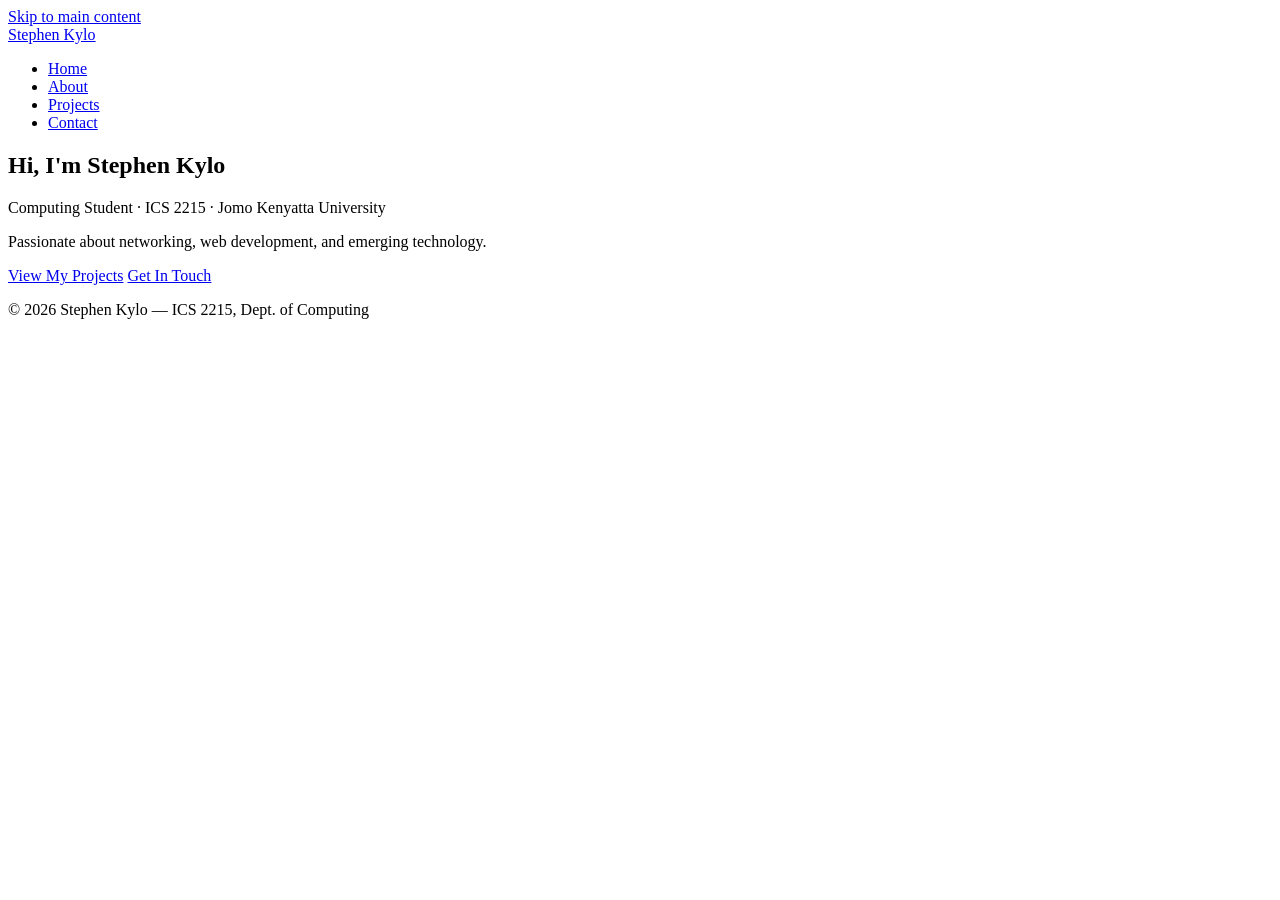
==== index.html @ c4669fda "Add files via upload" ====
<!-- Paste this into EVERY HTML file and customise the <title> and <main> -->
<!DOCTYPE html>
<html lang="en">

<head>
    <meta charset="UTF-8">
    <!-- REQUIRED for responsive design on mobile -->
    <meta name="viewport" content="width=device-width, initial-scale=1.0">
    <meta name="description" content="Portfolio of [Your Name] — Computing student at [University]">
    <title>my project | Portfolio</title>
    <link rel="stylesheet" href="css/style.css">
</head>

<body>

    <!-- Skip link: allows keyboard users to skip the nav -->
    <a href="#main" class="skip-link">Skip to main content</a>

    <header>
        <div class="container">
            <a href="index.html" class="logo">Stephen Kylo</a>
            <nav aria-label="Main navigation">
                <ul>
                    <!-- Add class="active" to the current page's link -->
                    <li><a href="index.html" class="active">Home</a></li>
                    <li><a href="about.html">About</a></li>
                    <li><a href="projects.html">Projects</a></li>
                    <li><a href="contact.html">Contact</a></li>
                </ul>
            </nav>
        </div>
    </header>

    <main id="main">

        <section class="hero">
            <div class="container">
                <h1>Hi, I'm <span class="accent">Stephen Kylo</span></h1>
                <p class="tagline">Computing Student · ICS 2215 · Jomo Kenyatta University</p>
                <p>Passionate about networking, web development, and emerging technology.</p>
                <div class="hero-btns">
                    <a href="projects.html" class="btn">View My Projects</a>
                    <a href="contact.html" class="btn btn-outline">Get In Touch</a>
                </div>
            </div>
        </section>
    </main>

    <footer>
        <div class="container">
            <p>&copy; <span id="year"></span> Stephen Kylo — ICS 2215, Dept. of Computing</p>
        </div>
    </footer>
    <script>document.getElementById('year').textContent = new Date().getFullYear();</script>
</body>

</html>
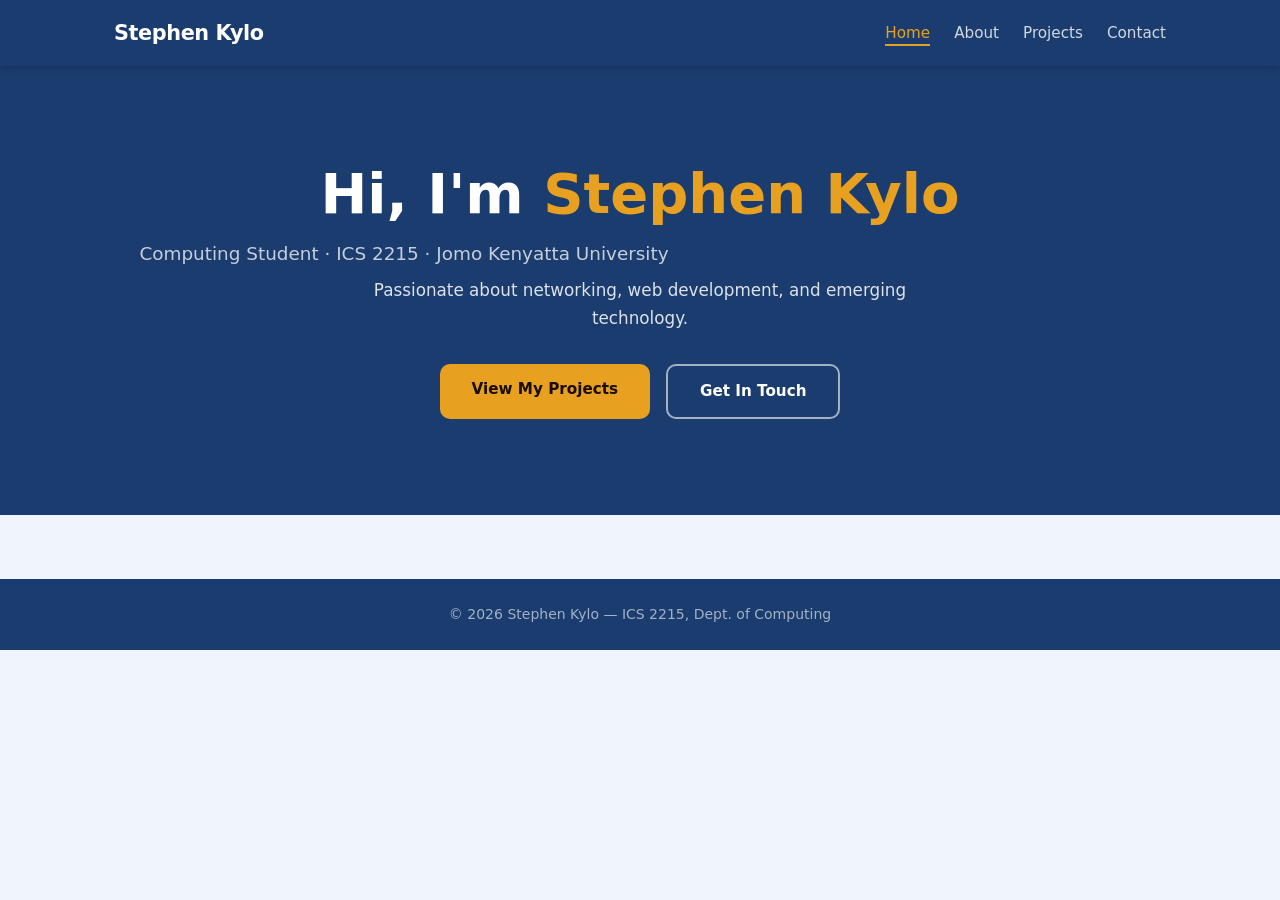
==== commit ce1c1392: "Update index.html" ====
--- a/index.html
+++ b/index.html
@@ -1,8 +1,8 @@
-<!-- Paste this into EVERY HTML file and customise the <title> and <main> -->
 <!DOCTYPE html>
 <html lang="en">
 
 <head>
+    <link rel="stylesheet" href="styles.css">
     <meta charset="UTF-8">
     <!-- REQUIRED for responsive design on mobile -->
     <meta name="viewport" content="width=device-width, initial-scale=1.0">
@@ -54,4 +54,4 @@
     <script>document.getElementById('year').textContent = new Date().getFullYear();</script>
 </body>
 
-</html>+</html>
--- a/styles.css
+++ b/styles.css
@@ -0,0 +1,360 @@
+/* === 1. RESET & BOX-SIZING === */
+*,
+*::before,
+*::after {
+    box-sizing: border-box;
+    margin: 0;
+    padding: 0;
+}
+
+/* === 2. CSS CUSTOM PROPERTIES (change these to personalise) === */
+:root {
+    --clr-primary: #1A3C6E;
+    /* Main brand colour — try #065F46 for green */
+    --clr-accent: #E8A020;
+    /* Highlights and buttons */
+    --clr-text: #1A1A1A;
+    --clr-muted: #5C6B8A;
+    --clr-bg: #F0F4FC;
+    --clr-white: #FFFFFF;
+    --clr-border: #C8D4E8;
+    --radius: 10px;
+    --shadow: 0 2px 10px rgba(0, 0, 0, 0.07);
+    --max-width: 1100px;
+}
+
+/* === 3. BASE TYPOGRAPHY === */
+body {
+    font-family: 'Segoe UI', system-ui, Arial, sans-serif;
+    font-size: 16px;
+    line-height: 1.65;
+    color: var(--clr-text);
+    background: var(--clr-bg);
+}
+
+h1 {
+    font-size: clamp(2rem, 5vw, 3.5rem);
+    line-height: 1.15;
+}
+
+h2 {
+    font-size: 1.9rem;
+    margin-bottom: 1rem;
+}
+
+h3 {
+    font-size: 1.2rem;
+}
+
+a {
+    color: var(--clr-primary);
+}
+
+img {
+    max-width: 100%;
+    height: auto;
+    display: block;
+}
+
+/* === 4. LAYOUT CONTAINER === */
+.container {
+    max-width: var(--max-width);
+    margin: 0 auto;
+    padding: 0 1.5rem;
+}
+
+/* === 5. SKIP LINK (accessibility) === */
+.skip-link {
+    position: absolute;
+    top: -100px;
+    left: 0;
+    background: var(--clr-primary);
+    color: white;
+    padding: 0.5rem 1rem;
+    z-index: 9999;
+    text-decoration: none;
+}
+
+.skip-link:focus {
+    top: 0;
+}
+
+/* === 6. HEADER + NAVIGATION (Flexbox) === */
+header {
+    background: var(--clr-primary);
+    padding: 1rem 0;
+    position: sticky;
+    top: 0;
+    z-index: 100;
+    box-shadow: 0 2px 8px rgba(0, 0, 0, 0.15);
+}
+
+header .container {
+    display: flex;
+    /* FLEXBOX — row layout */
+    justify-content: space-between;
+    align-items: center;
+    flex-wrap: wrap;
+    gap: 0.75rem;
+}
+
+.logo {
+    font-size: 1.3rem;
+    font-weight: 700;
+    color: white;
+    text-decoration: none;
+    letter-spacing: -0.02em;
+}
+
+nav ul {
+    list-style: none;
+    display: flex;
+    gap: 1.5rem;
+}
+
+nav a {
+    color: rgba(255, 255, 255, 0.8);
+    text-decoration: none;
+    font-size: 0.95rem;
+    font-weight: 500;
+    padding-bottom: 2px;
+    border-bottom: 2px solid transparent;
+    transition: all 0.2s;
+}
+
+nav a:hover,
+nav a.active {
+    color: var(--clr-accent);
+    border-bottom-color: var(--clr-accent);
+}
+
+/* === 7. HERO SECTION === */
+.hero {
+    background: var(--clr-primary);
+    color: white;
+    padding: 6rem 1.5rem;
+    text-align: center;
+}
+
+.hero .accent {
+    color: var(--clr-accent);
+}
+
+.hero .tagline {
+    font-size: 1.15rem;
+    opacity: 0.75;
+    margin: 0.75rem 0 0.5rem;
+}
+
+.hero p {
+    max-width: 580px;
+    margin: 0 auto 2rem;
+    opacity: 0.85;
+    font-size: 1.05rem;
+}
+
+.hero-btns {
+    display: flex;
+    gap: 1rem;
+    justify-content: center;
+    flex-wrap: wrap;
+}
+
+/* === 8. BUTTONS === */
+.btn {
+    display: inline-block;
+    padding: 0.8rem 2rem;
+    background: var(--clr-accent);
+    color: #1a0e00;
+    border-radius: var(--radius);
+    text-decoration: none;
+    font-weight: 600;
+    font-size: 0.95rem;
+    border: none;
+    cursor: pointer;
+    transition: transform 0.15s, opacity 0.15s;
+}
+
+.btn:hover {
+    opacity: 0.88;
+    transform: translateY(-1px);
+}
+
+.btn-outline {
+    background: transparent;
+    border: 2px solid rgba(255, 255, 255, 0.6);
+    color: white;
+}
+
+.btn-outline:hover {
+    border-color: white;
+}
+
+/* === 9. PROJECT CARDS (CSS Grid) === */
+.projects-section {
+    padding: 4rem 0;
+}
+
+.cards {
+    display: grid;
+    grid-template-columns: repeat(auto-fit, minmax(260px, 1fr));
+    gap: 1.5rem;
+    padding: 1.5rem 0;
+}
+
+.card {
+    background: var(--clr-white);
+    border-radius: var(--radius);
+    padding: 1.5rem;
+    border: 1px solid var(--clr-border);
+    box-shadow: var(--shadow);
+    display: flex;
+    flex-direction: column;
+    gap: 0.6rem;
+    transition: transform 0.2s, box-shadow 0.2s;
+}
+
+.card:hover {
+    transform: translateY(-3px);
+    box-shadow: 0 8px 24px rgba(0, 0, 0, 0.1);
+}
+
+.card-tag {
+    display: inline-block;
+    background: #D6E4F5;
+    color: var(--clr-primary);
+    font-size: 0.72rem;
+    font-weight: 600;
+    padding: 3px 10px;
+    border-radius: 20px;
+    text-transform: uppercase;
+    letter-spacing: 0.05em;
+}
+
+.card h3 {
+    font-size: 1.1rem;
+    color: var(--clr-primary);
+}
+
+.card p {
+    font-size: 0.9rem;
+    color: var(--clr-muted);
+    flex: 1;
+}
+
+.card-link {
+    margin-top: auto;
+    font-weight: 600;
+    font-size: 0.9rem;
+}
+
+/* === 10. ABOUT PAGE === */
+.about-section {
+    padding: 4rem 0;
+}
+
+.profile-img {
+    width: 160px;
+    height: 160px;
+    border-radius: 50%;
+    object-fit: cover;
+    margin-bottom: 1rem;
+}
+
+.skills-list {
+    list-style: none;
+    padding: 0.5rem 0;
+}
+
+.skills-list li {
+    padding: 6px 0;
+    border-bottom: 1px solid var(--clr-border);
+    font-size: 0.95rem;
+}
+
+.skills-list li::before {
+    content: "→ ";
+    color: var(--clr-accent);
+    font-weight: 700;
+}
+
+table {
+    width: 100%;
+    border-collapse: collapse;
+    margin-top: 1rem;
+}
+
+table th {
+    background: var(--clr-primary);
+    color: white;
+    padding: 10px 14px;
+    text-align: left;
+}
+
+table td {
+    padding: 9px 14px;
+    border-bottom: 1px solid var(--clr-border);
+    font-size: 0.9rem;
+}
+
+table tr:nth-child(even) td {
+    background: var(--clr-bg);
+}
+
+/* === 11. CONTACT FORM === */
+.contact-section {
+    padding: 4rem 0;
+}
+
+.contact-form {
+    max-width: 620px;
+    margin: 0 auto;
+    background: var(--clr-white);
+    padding: 2.5rem;
+    border-radius: var(--radius);
+    border: 1px solid var(--clr-border);
+    box-shadow: var(--shadow);
+}
+
+.form-group {
+    display: flex;
+    flex-direction: column;
+    gap: 6px;
+    margin-bottom: 1.4rem;
+}
+
+label {
+    font-size: 0.875rem;
+    font-weight: 600;
+    color: var(--clr-text);
+}
+
+input,
+select,
+textarea {
+    width: 100%;
+    padding: 0.65rem 0.9rem;
+    border: 1.5px solid var(--clr-border);
+    border-radius: var(--radius);
+    font-size: 1rem;
+    font-family: inherit;
+    transition: border-color 0.2s, box-shadow 0.2s;
+}
+
+input:focus,
+select:focus,
+textarea:focus {
+    outline: none;
+    border-color: var(--clr-primary);
+    box-shadow: 0 0 0 3px rgba(26, 60, 110, 0.12);
+}
+
+/* === 12. FOOTER === */
+footer {
+    background: var(--clr-primary);
+    color: rgba(255, 255, 255, 0.6);
+    text-align: center;
+    padding: 1.5rem;
+    font-size: 0.875rem;
+    margin-top: 4rem;
+}
